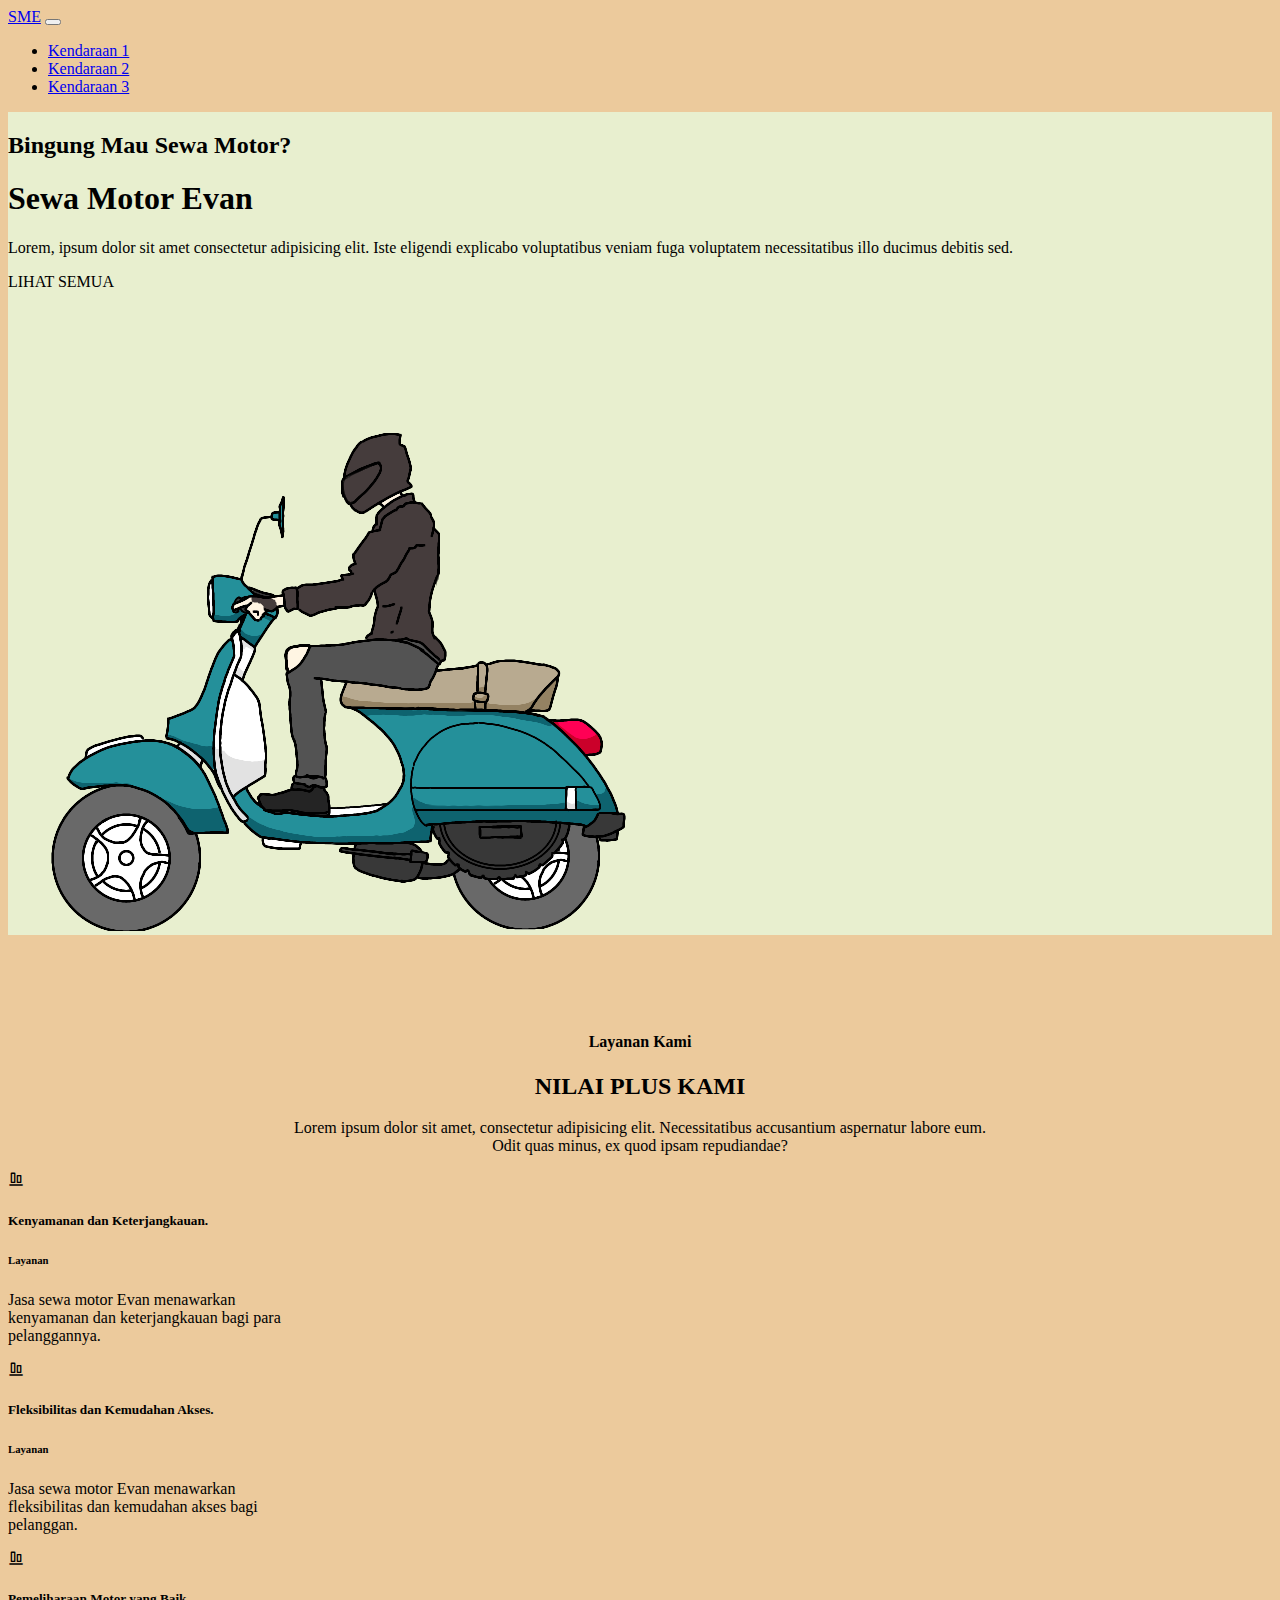
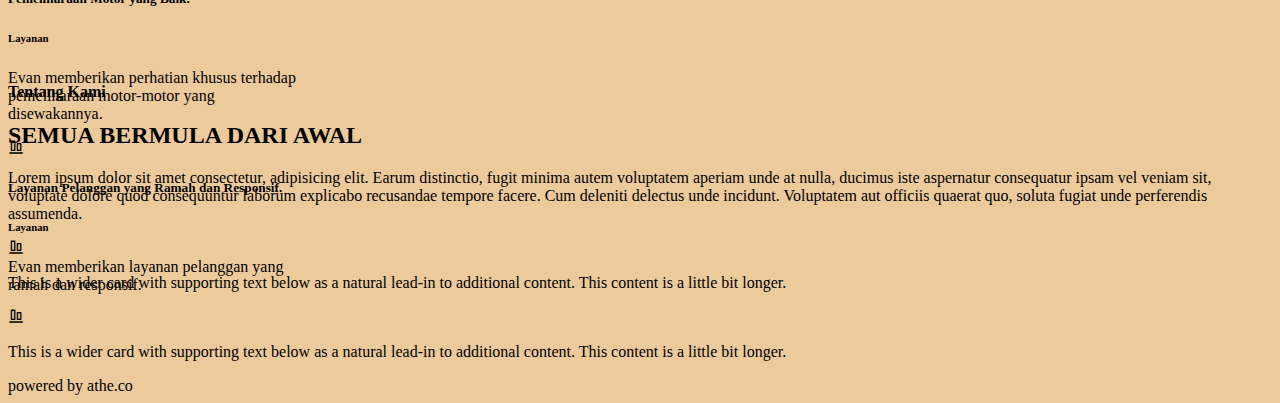
==== index.html @ 38422472 "first commit" ====
<!DOCTYPE html>
<html lang="en">

<head>
    <meta charset="UTF-8">
    <meta http-equiv="X-UA-Compatible" content="IE=edge">
    <meta name="viewport" content="width=device-width, initial-scale=1.0">
    <link href="https://cdn.jsdelivr.net/npm/bootstrap@5.0.2/dist/css/bootstrap.min.css" rel="stylesheet"
        integrity="sha384-EVSTQN3/azprG1Anm3QDgpJLIm9Nao0Yz1ztcQTwFspd3yD65VohhpuuCOmLASjC" crossorigin="anonymous">
    <link rel="stylesheet" href="app/styles/home.css">
        <!-- <link rel="stylesheet" href="app/styles/index.css">
    <link rel="stylesheet" href="app/styles/project.css"> -->
    <link href='https://unpkg.com/boxicons@2.1.4/css/boxicons.min.css' rel='stylesheet'>
    <title>Sewa Motor Evan's</title>
</head>

<body>


    <div class="container-fluid">
        <div class="row d-flex justify-content-end">
          <div class="col p-0">
            <div id="navbar"></div>
            <div id="content"></div>
            <div id="footer"></div>
          </div>
        </div>
      </div>
      



    <script src="https://code.jquery.com/jquery-3.6.4.min.js"
        integrity="sha256-oP6HI9z1XaZNBrJURtCoUT5SUnxFr8s3BzRl+cbzUq8=" crossorigin="anonymous"></script>
    <script src="https://ajax.googleapis.com/ajax/libs/jquery/3.6.4/jquery.min.js"></script>
    <script src="https://cdn.jsdelivr.net/npm/bootstrap@5.0.2/dist/js/bootstrap.bundle.min.js"
        integrity="sha384-MrcW6ZMFYlzcLA8Nl+NtUVF0sA7MsXsP1UyJoMp4YLEuNSfAP+JcXn/tWtIaxVXM"
        crossorigin="anonymous"></script>
    <script src="app/scripts/main.js"></script>
</body>

</html>
---- app/styles/home.css ----
body{
    background-color: #ECCA9C;
}
.hero-banner{
    position: relative;
    overflow: hidden;
    background-color: #E8EFCF;
    height: 100vh;  
}
.hero-banner-motorcycle{
    max-width: 80% ;
    

}
.terrain{
    position: absolute;
    left: 0;
    background-color: #ECCA9C;
    width: 100%;
    height: 100%;
}
.service-content{
    gap: 10px;
    height: 220px;
}
@media screen and (max-width: 800px) {
    .hero-banner-motorcycle{
        /* top: 0; */
        bottom: 0;
        width: 1000px;
        position: absolute;
        left: -150%;
        max-width: unset ;
    }
    .terrain{
        display: none;
    }
  }
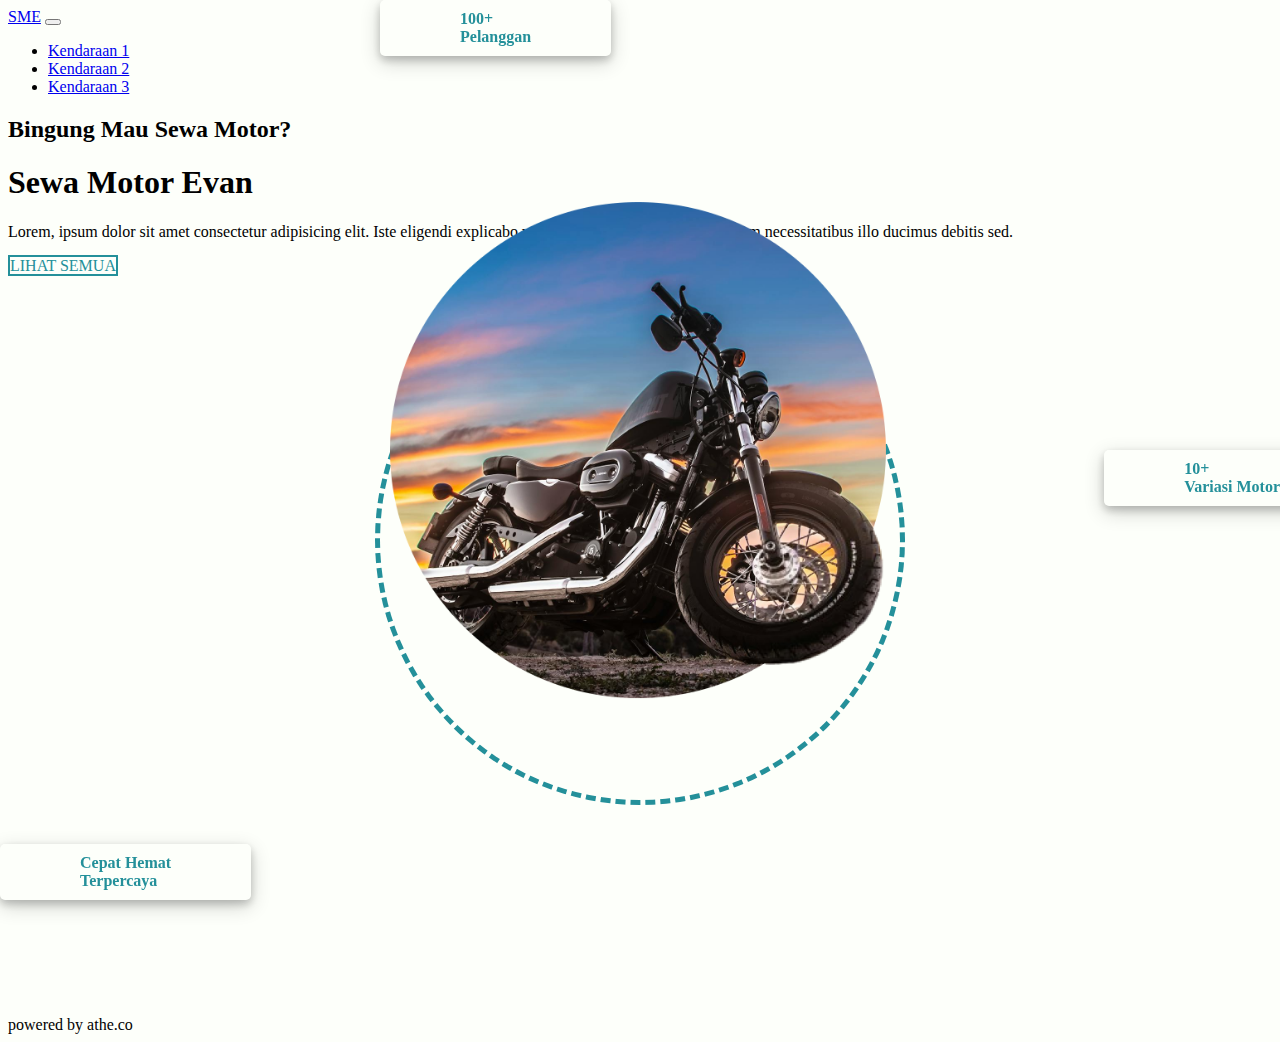
==== commit 167ecd72: "sc commit" ====
--- a/index.html
+++ b/index.html
@@ -20,7 +20,7 @@
     <div class="container-fluid">
         <div class="row d-flex justify-content-end">
           <div class="col p-0">
-            <div id="navbar"></div>
+            <div id="navbar" class="position-fixed w-100"></div>
             <div id="content"></div>
             <div id="footer"></div>
           </div>
--- a/app/styles/home.css
+++ b/app/styles/home.css
@@ -1,38 +1,74 @@
 body{
-    background-color: #ECCA9C;
+    background-color: #FDFFFA;
 }
-.hero-banner{
-    position: relative;
-    overflow: hidden;
-    background-color: #E8EFCF;
-    height: 100vh;  
+.header{
+    height: 100vh;
 }
-.hero-banner-motorcycle{
-    max-width: 80% ;
-    
+.gambar-banner{
+    width: 500px;
+    position: absolute;
+    top: 50%;
+    left: 50%;
+    transform: translate(-50%, -50%);
+}
+.unggulan-gambar{
+    position: absolute;
+    padding: 10px 80px;
+    border-radius: 5px;
+    box-shadow: 0 4px 8px 0 rgba(0, 0, 0, 0.2), 0 6px 20px 0 rgba(0, 0, 0, 0.19);
+    backdrop-filter: blur(100px);
+    color: #24909A;
+    font-weight: bold;
+    z-index: 1;
 
 }
-.terrain{
-    position: absolute;
-    left: 0;
-    background-color: #ECCA9C;
-    width: 100%;
-    height: 100%;
+.unggulan-gambar:first-child{
+    top: 0px;
 }
-.service-content{
-    gap: 10px;
-    height: 220px;
+.unggulan-gambar:nth-child(2){
+    right: -80px;
+    top: 50%;
 }
+.unggulan-gambar:nth-child(3){
+    bottom: 0px;
+    left: 0px;
+}
+.button-outline-primary{
+    background-color: #FDFFFA;
+    border: 2px solid #24909A;
+    color: #24909A;
+}
+.button-outline-primary:hover{
+    color: #FDFFFA;
+    background-color: #24909A;
+}
+.lingkaran-dot{
+    border-radius: 50%;
+   margin: auto;
+    border: 5px dashed #24909A ;
+    height: 520px;
+    width: 520px;
+}
+
 @media screen and (max-width: 800px) {
-    .hero-banner-motorcycle{
-        /* top: 0; */
-        bottom: 0;
-        width: 1000px;
-        position: absolute;
-        left: -150%;
-        max-width: unset ;
+   
+    .unggulan-gambar:first-child{
+        top: 10%;
     }
-    .terrain{
-        display: none;
+    .unggulan-gambar:nth-child(2){
+        right: 50%;
+        top: 0;
+        transform: translateX(50%)
     }
-  }+    .unggulan-gambar:nth-child(3){
+        right: 0;
+        top: 10%;
+        left: auto;
+        bottom: auto;
+    }
+    .unggulan-gambar{
+        padding: 3px 40px;
+        font-size: 14px;
+    
+    }
+}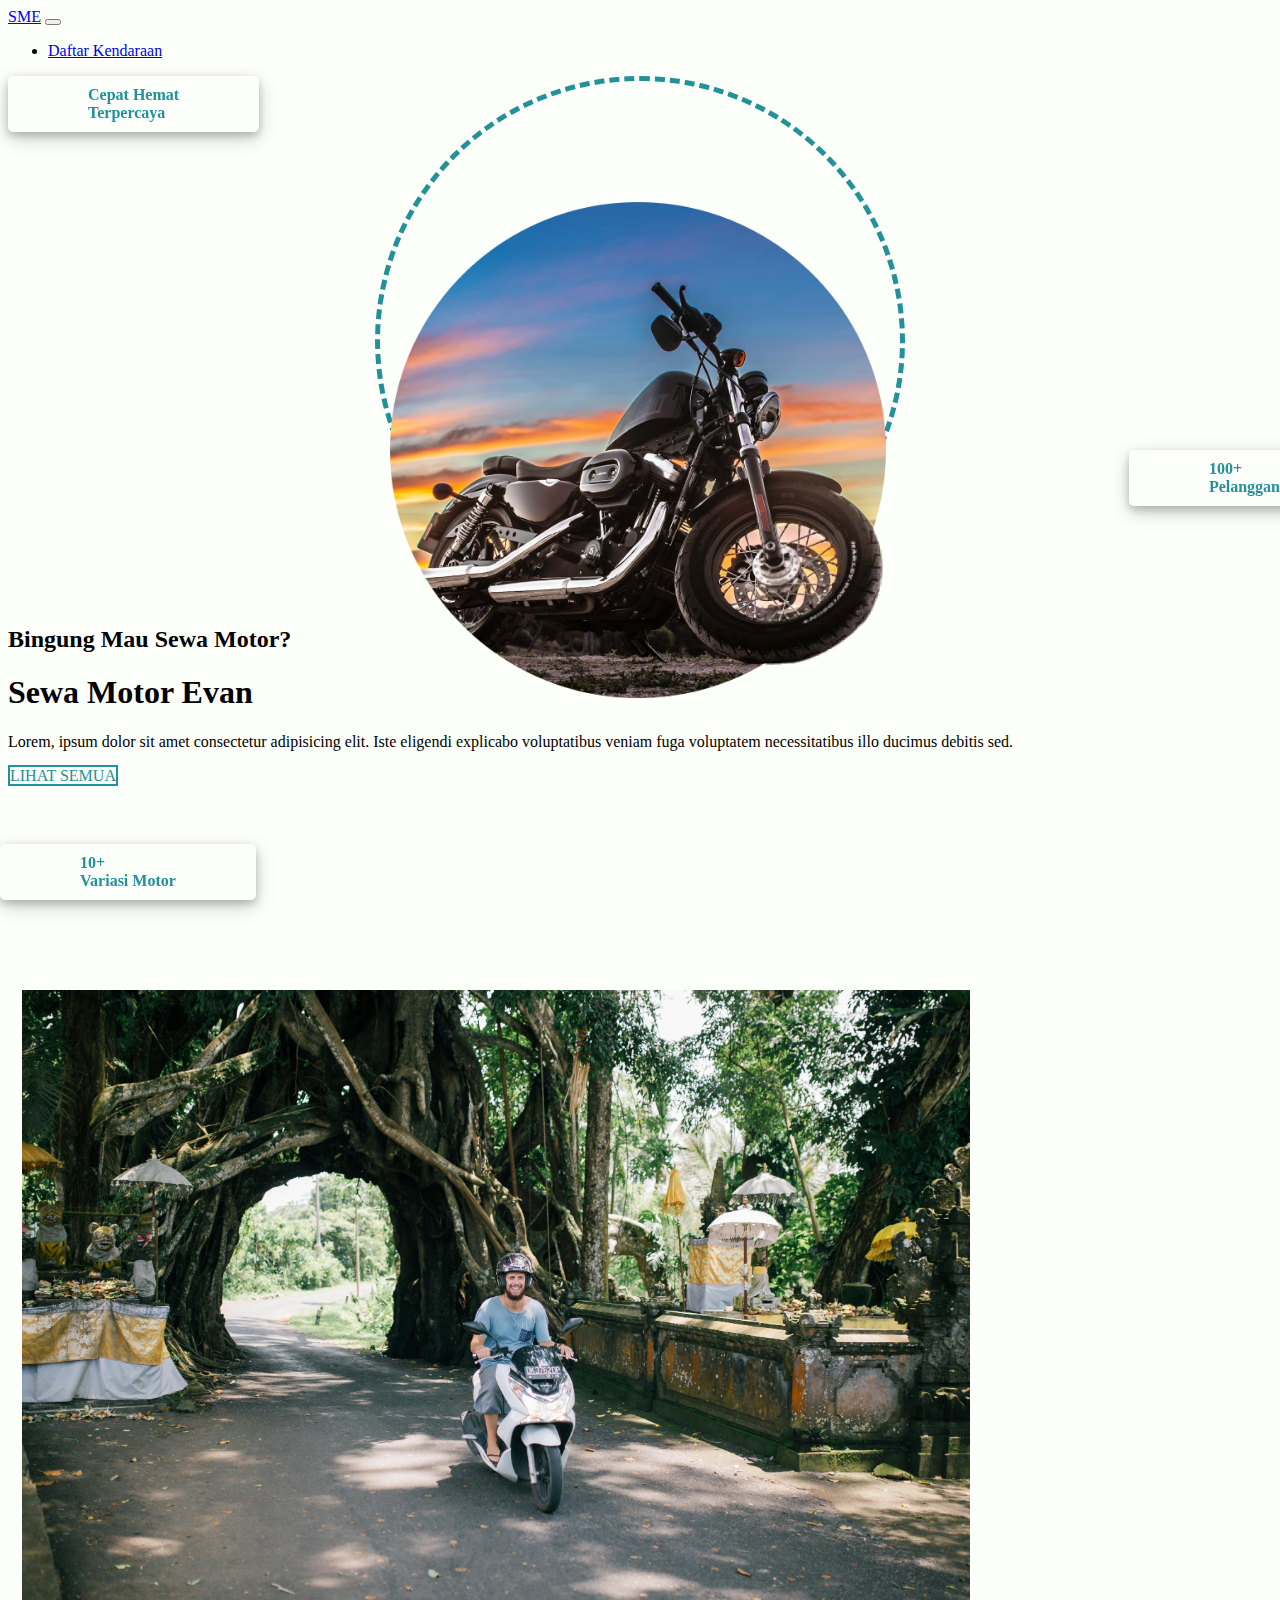
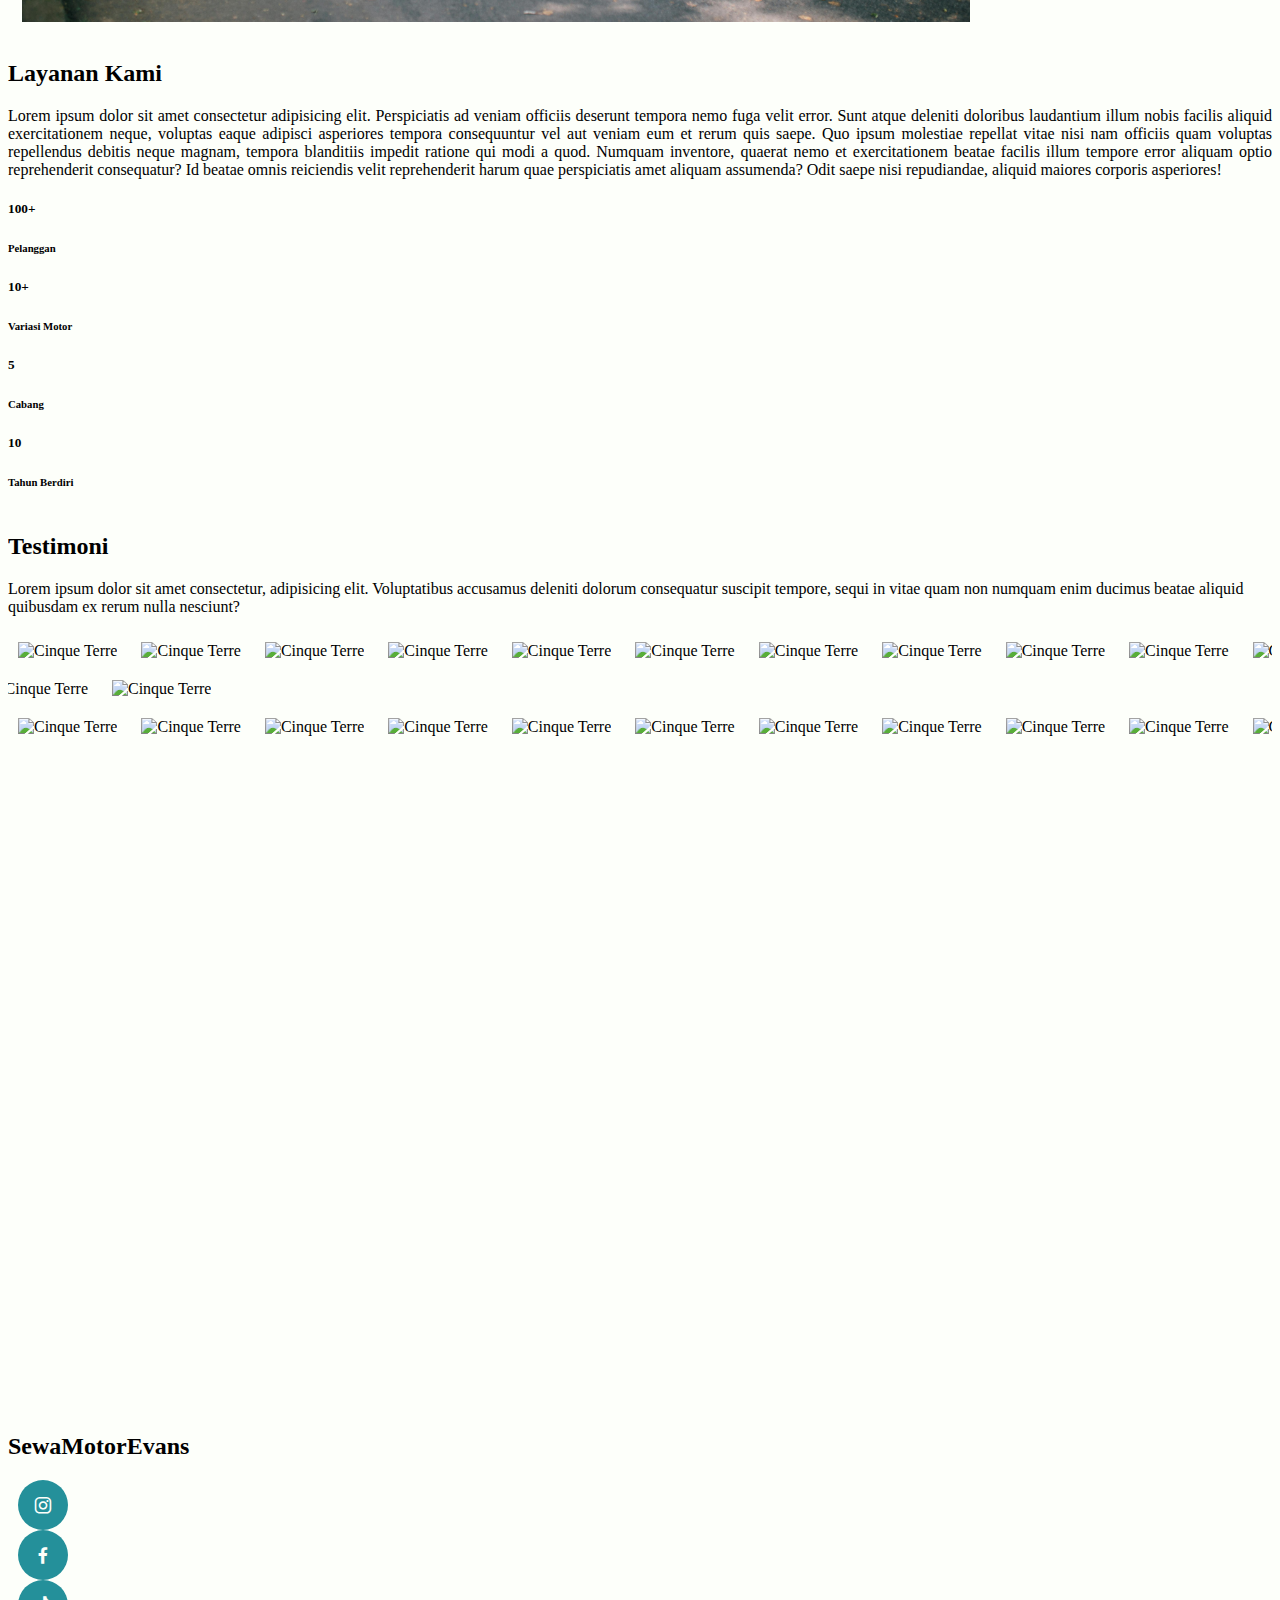
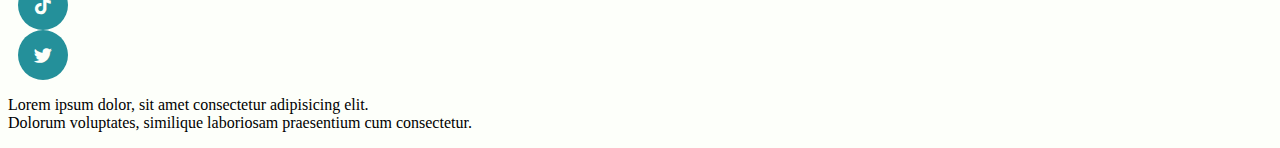
==== commit f9a24de0: "seksi halaman daftar kendaraan" ====
--- a/index.html
+++ b/index.html
@@ -11,6 +11,7 @@
         <!-- <link rel="stylesheet" href="app/styles/index.css">
     <link rel="stylesheet" href="app/styles/project.css"> -->
     <link href='https://unpkg.com/boxicons@2.1.4/css/boxicons.min.css' rel='stylesheet'>
+    
     <title>Sewa Motor Evan's</title>
 </head>
 
@@ -36,6 +37,7 @@
     <script src="https://cdn.jsdelivr.net/npm/bootstrap@5.0.2/dist/js/bootstrap.bundle.min.js"
         integrity="sha384-MrcW6ZMFYlzcLA8Nl+NtUVF0sA7MsXsP1UyJoMp4YLEuNSfAP+JcXn/tWtIaxVXM"
         crossorigin="anonymous"></script>
+        
     <script src="app/scripts/main.js"></script>
 </body>
 
--- a/app/styles/home.css
+++ b/app/styles/home.css
@@ -1,14 +1,16 @@
 body{
     background-color: #FDFFFA;
 }
-.header{
-    height: 100vh;
+.section{
+    min-height: 100vh;
+    height: auto;
 }
 .gambar-banner{
     width: 500px;
     position: absolute;
     top: 50%;
     left: 50%;
+    z-index: 1;
     transform: translate(-50%, -50%);
 }
 .unggulan-gambar{
@@ -19,8 +21,7 @@
     backdrop-filter: blur(100px);
     color: #24909A;
     font-weight: bold;
-    z-index: 1;
-
+    z-index: 2;
 }
 .unggulan-gambar:first-child{
     top: 0px;
@@ -42,33 +43,109 @@
     color: #FDFFFA;
     background-color: #24909A;
 }
-.lingkaran-dot{
+.lingkaran-dot {
     border-radius: 50%;
-   margin: auto;
+    margin: auto;
     border: 5px dashed #24909A ;
     height: 520px;
     width: 520px;
+    animation: berputar 250s linear infinite; 
 }
 
+
+.gambar-layanan{
+    width: 75%;
+    border-radius: 5px;
+    border: #FDFFFA solid 14px;
+}
+.card{
+    width: 18rem;
+}
+
+div.scroll-container {
+    white-space: nowrap;
+    animation: scroll 100s linear infinite; 
+}
+.gambar-testimoni .scroll-container:nth-child(2) {
+    transform: translateX(-100%);
+    animation: reverse_scroll 100s linear infinite;
+}
+div.scroll-container img {
+  padding: 10px;
+}
+
+.carousel{
+    margin-top: 100px;
+}
+
+.produk{
+    width: 18rem;
+}
+
+.icon{
+    width: 50px;
+    height: 50px;
+    background-color: #24909A;
+    border-radius: 50%;
+    margin: 0 10px;
+    position: relative;
+}
+.icon i{
+    position: absolute;
+    left: 50%;
+    top: 50%;
+    transform: translate(-50%,-50%);
+    font-size: 22px;
+    color: #FDFFFA;
+}
+
+@keyframes scroll {
+    0% { transform: translateX(0); }
+    50% { transform: translateX(-100%); }
+    100% { transform: translateX(0); } 
+  }
+@keyframes reverse_scroll {
+    0% { transform: translateX(-100%); }
+    50% { transform: translateX(0); }
+    100% { transform: translateX(-100%); } 
+  }
+
+@keyframes berputar {
+    0%   {transform: rotate(0deg);} 
+    100% {transform: rotate(360deg);} 
+}
 @media screen and (max-width: 800px) {
-   
-    .unggulan-gambar:first-child{
-        top: 10%;
+    
+    .gambar-banner{
+        width: 250px;
     }
-    .unggulan-gambar:nth-child(2){
-        right: 50%;
-        top: 0;
-        transform: translateX(50%)
+    .lingkaran-dot{
+        border: 3px dashed #24909A ;
+        height: 270px;
+        width: 270px;
     }
-    .unggulan-gambar:nth-child(3){
-        right: 0;
-        top: 10%;
-        left: auto;
-        bottom: auto;
-    }
-    .unggulan-gambar{
-        padding: 3px 40px;
-        font-size: 14px;
+    .unggulan-gambar,.text-banner p{
+        display: none;
     
     }
+    .text-banner{
+        text-align: center;
+        margin-top: 30px;
+    }
+    
+    .gambar-layanan{
+        width: 100%;
+        border-radius: 3px;
+        border: #FDFFFA solid 10px;
+    }
+    .deskripsi-section{
+        margin-top: 25px;
+    }
+    .card{
+        width: 100%;
+    }
+    .section:nth-child(3){
+        margin-top: 100px;
+    }
+  
 }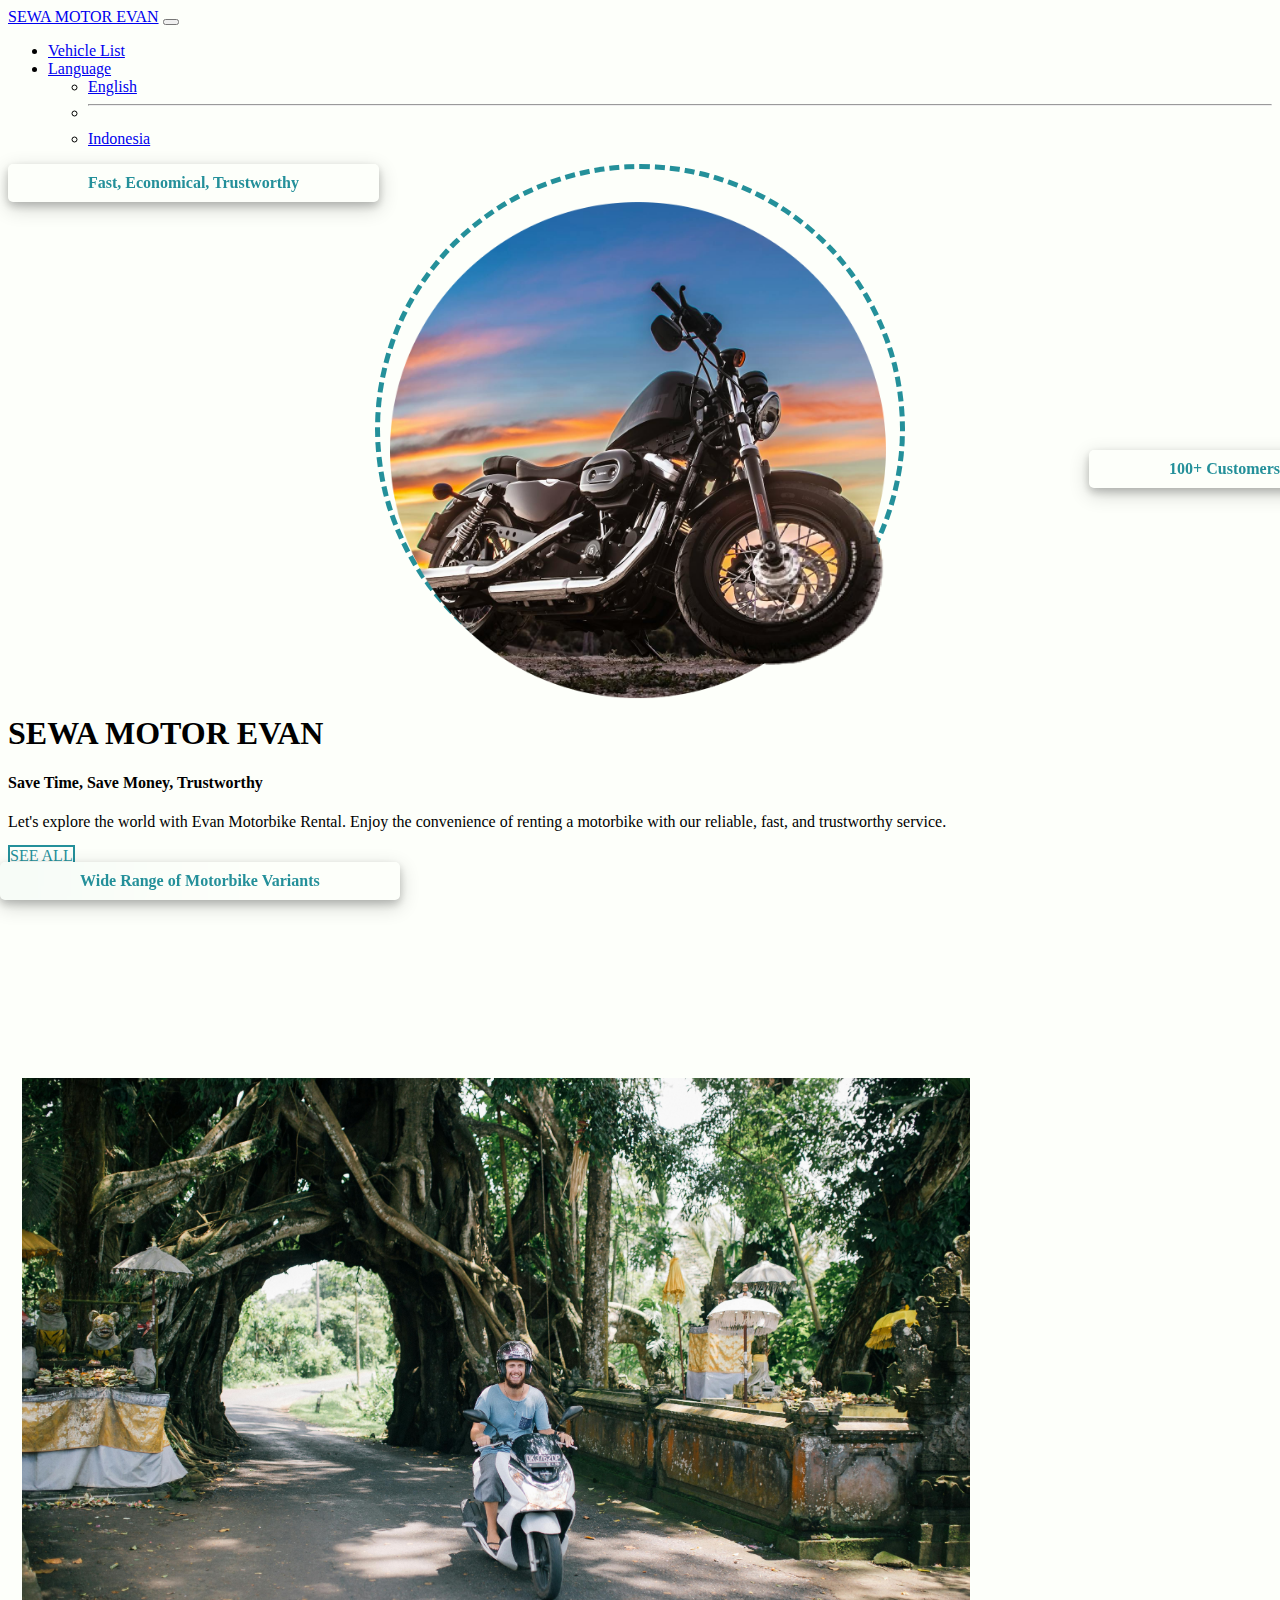
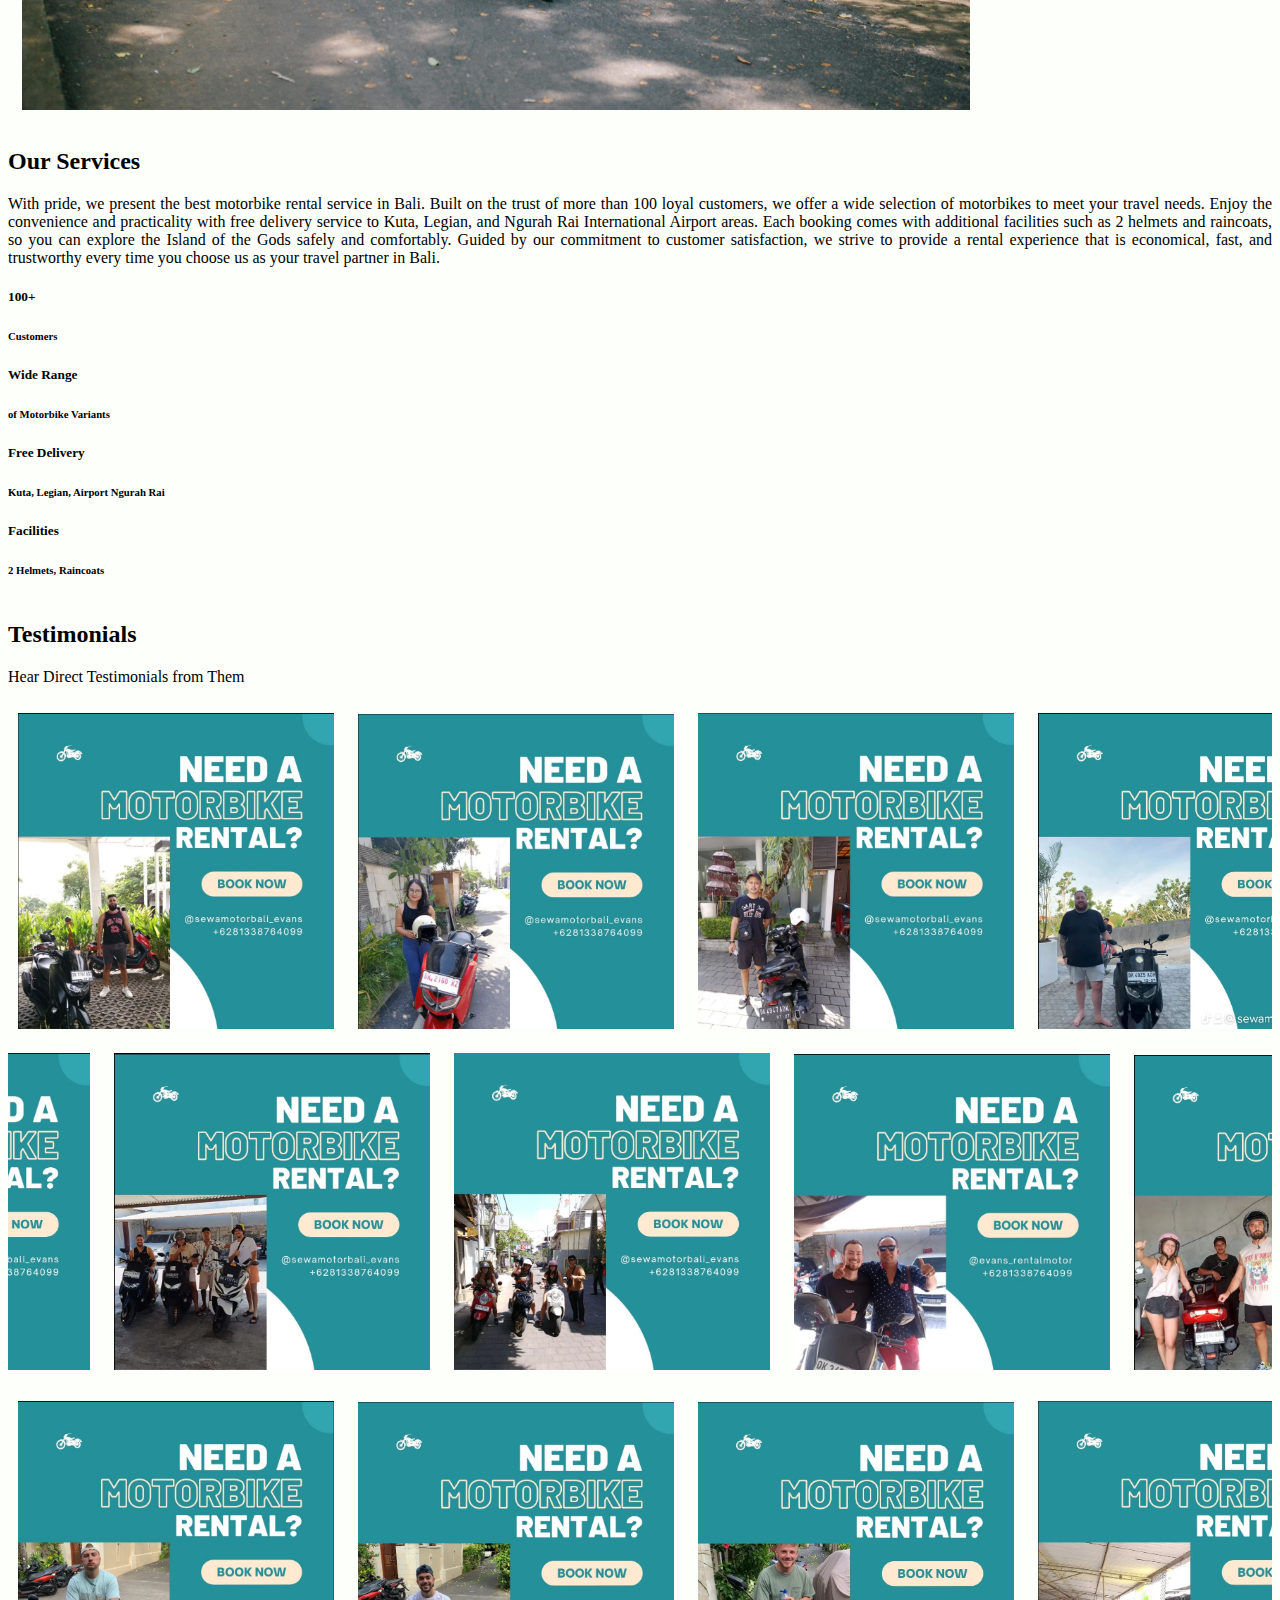
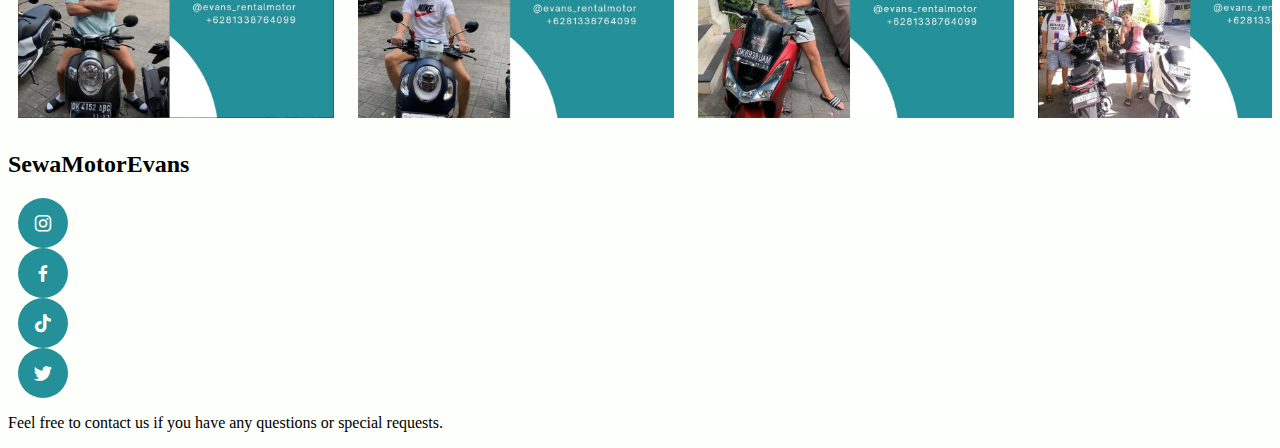
==== commit b3d13e34: "menambahkan fitur bahasa" ====
--- a/index.html
+++ b/index.html
@@ -21,7 +21,7 @@
     <div class="container-fluid">
         <div class="row d-flex justify-content-end">
           <div class="col p-0">
-            <div id="navbar" class="position-fixed w-100"></div>
+            <div id="navbar" class="position-fixed w-100 "  style="z-index: 10;"></div>
             <div id="content"></div>
             <div id="footer"></div>
           </div>
@@ -39,6 +39,7 @@
         crossorigin="anonymous"></script>
         
     <script src="app/scripts/main.js"></script>
+    
 </body>
 
 </html>--- a/app/styles/home.css
+++ b/app/styles/home.css
@@ -14,6 +14,7 @@
     transform: translate(-50%, -50%);
 }
 .unggulan-gambar{
+    max-width: 280px;
     position: absolute;
     padding: 10px 80px;
     border-radius: 5px;
@@ -60,6 +61,15 @@
 }
 .card{
     width: 18rem;
+    height: 100%;
+}
+
+.img-container{
+    height: 200px;
+    margin-bottom: 20px;
+}
+.gambar-testimoni img{
+    width: 25%;
 }
 
 div.scroll-container {
@@ -97,6 +107,9 @@
     transform: translate(-50%,-50%);
     font-size: 22px;
     color: #FDFFFA;
+}
+.produk a{
+    font-size: 12px;
 }
 
 @keyframes scroll {
@@ -147,5 +160,15 @@
     .section:nth-child(3){
         margin-top: 100px;
     }
+    .img-container{
+        height: 100px;
+        margin-bottom: 20px;
+    }
+    .gambar-testimoni img{
+        width: 50%;
+    }
+    div.scroll-container img{
+        padding: 5px;
+    }
   
 }